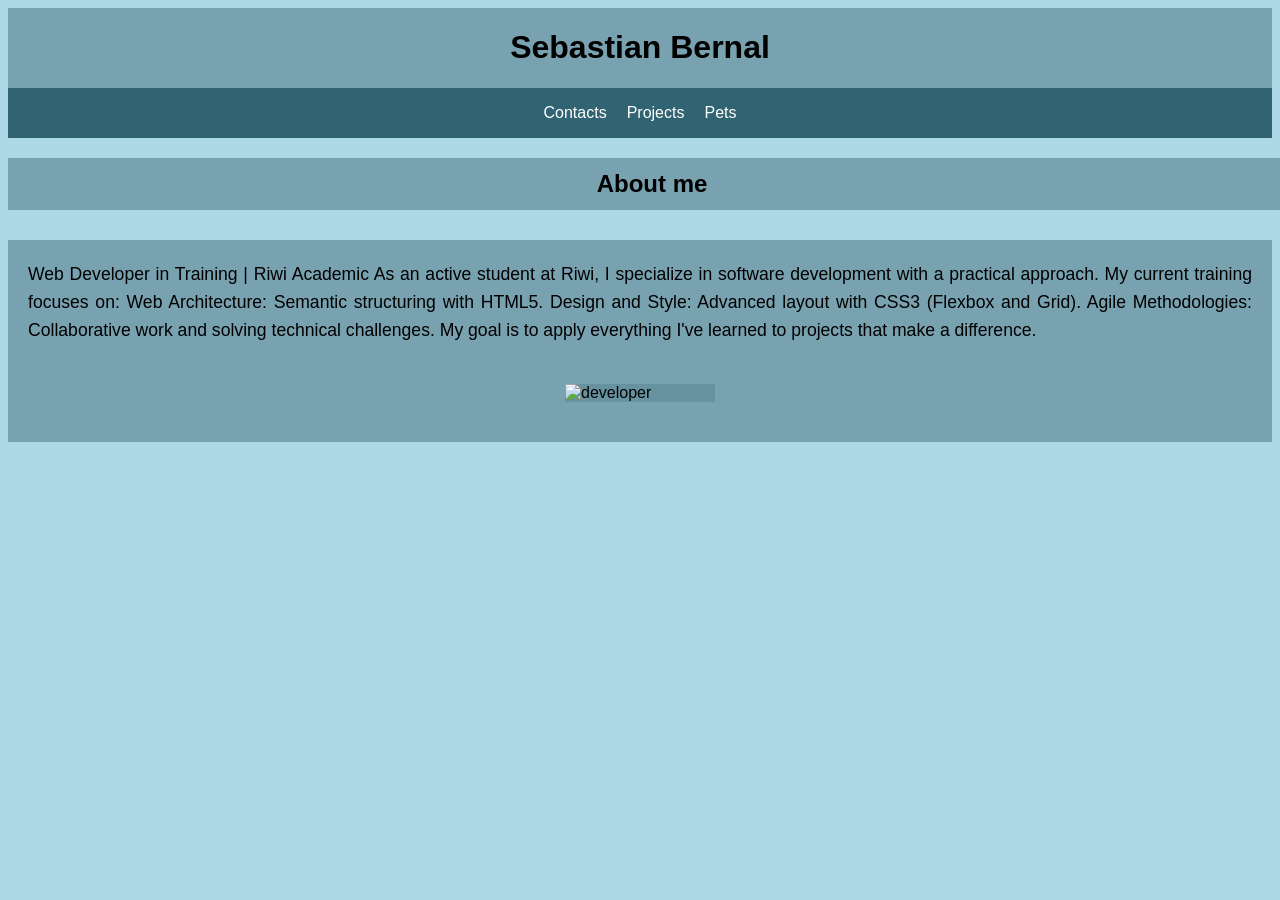
==== index.html @ fc09db9d "a" ====
<!DOCTYPE html>
<html lang="es">

<head>
    <meta charset="UTF-8">
    <meta name="viewport" content="width=device-width, initial-scale=1.0">
    <title>Portafolio</title>

    <!-- Fuentes de Google -->
    <link rel="preconnect" href="https://fonts.googleapis.com">
    <link rel="preconnect" href="https://fonts.gstatic.com" crossorigin>
    <link
        href="https://fonts.googleapis.com/css2?family=Google+Sans:ital,opsz,wght@0,17..18,400..700;1,17..18,400..700&display=swap"
        rel="stylesheet">

    <!-- Enlace CSS-->
    <link rel="stylesheet" href="./src/css/font_google.css">
</head>

<body>
    <header>
        <h1>Sebastian Bernal</h1>

    </header>
    <nav>
        <ul>
            <section><a href="./src/views/contacts.html">Contacts</a></section>
            <section><a href="./src/views/projects.html">Projects</a></section>
            <section><a href="./pets.html">Pets</a></section>
        </ul>
    </nav>
    <h2>About me</h2>
    <div>

        <p>Web Developer in Training | Riwi Academic
            As an active student at Riwi, I specialize in software development with a practical approach. My current
            training focuses on:
            Web Architecture: Semantic structuring with HTML5.
            Design and Style: Advanced layout with CSS3 (Flexbox and Grid).
            Agile Methodologies: Collaborative work and solving technical challenges.

            My goal is to apply everything I've learned to projects that make a difference.</p>
        <img src="./public/img/develop.jpeg" alt="developer" class="profile-img">
    </div>

    <footer></footer>
</body>

</html>
---- src/css/font_google.css ----
/* El "*" sirve para que sea aplicado globalmente */
* {
    font-family: "Google Sans", sans-serif;
}


a {
    text-decoration: none;
    color: white;
}



a:hover {
    color: rgb(128, 149, 156);
    flex-direction: row;
}

body {
    font-optical-sizing: auto;
    font-weight: 400;
    /* Peso normal para el texto */
    font-style: normal;
    font-variation-settings: "GRAD" 0;
    background-color: lightblue;
}

header {
    background-color: rgb(121, 162, 176);
    display: flex;
    justify-content: center;
    align-items: center;
}

nav {
    background-color: rgb(49, 100, 114);
    justify-content: center;
    display: flex;
}

/* Estilo para la lista del menú */
nav ul {
    list-style: none;
    padding: 0;
    display: flex;
    gap: 20px;
}



main {
    background-color: rgb(103, 147, 161);
}

h2 {
    margin-bottom: 30px;
    text-align: center;
    display: block;
    width: 100%;
    background-color: rgb(121, 162, 176);
    padding: 12px;

}

p {
    line-height: 1.6;
    font-size: 1.1rem;
    display: flex;
    margin: 0 auto;
    text-align: justify;
    padding: 20px;
    background-color: rgb(121, 162, 176);
}

div {
    background-color: rgb(121, 162, 176);
    font-optical-sizing: auto;
    font-weight: 100;
    font-variation-settings: "GRAD" 0;
    padding-bottom: 20px;

}

.profile-img {
    width: 150px;
    height: auto;
    background-color: rgb(103, 147, 161);
    display: block;
    margin: 20px auto;


}

.pets-profile-img {
    width: 350px;
    height: auto;
    background-color: rgb(103, 147, 161);
    display: block;
    margin: 20px auto;


}



.pets-h2 {
    text-align: center;
    width: 100%;
    margin: 0 auto;
    display: block;
    box-sizing: border-box;
}

.pets-p {
    text-align: center;
    margin-top: 15px;
    max-width: 300px;
    margin-left: auto;
    margin-right: auto;
    font-family: sans-serif;

}

.contenedor-formulario {
    display: flex;
    justify-content: center;
    align-items: center;
    gap: 10px;
}



.contenedor-grid {
    display: grid;
    grid-template-columns: repeat(3, 1fr);
    gap: 20px;
    margin: 40px auto;
}

.tarjeta {
    background-color: white;
    padding: 20px;
    border-radius: 8px;
    border: 1px solid #ccc;
    transition: transform 0.3s ease;

}

.tarjeta-mascota {
    padding: center;
}

.tarjeta-mascota img {
    display: flex;
    flex-direction: column;
    padding: 20px;
    min-height: 450px;
}

/* Contenedor principal */
.projects-container {
    display: flex;
    justify-content: center;
    gap: 25px;
    padding: 50px 20px;
    flex-wrap: wrap;
    background-color: #7493a1;
    /* El color oscuro que ya usas */
}

/* Estilo de la tarjeta */
.project-card {
    background-color: #89a9b8;
    /* Un tono un poco más claro que el fondo */
    border: 1px solid rgba(168, 218, 220, 0.4);
    /* Línea azul clarito muy delgada */
    border-radius: 15px;
    /* Bordes más redondeados */
    padding: 24px;
    width: 280px;
    display: flex;
    flex-direction: column;
    align-items: center;
    text-align: center;
    transition: all 0.3s ease;
    box-shadow: 0 10px 20px rgba(0, 0, 0, 0.1);
    /* Sombra suave para que flote */
}

/* Efecto al pasar el mouse */
.project-card:hover {
    transform: translateY(-10px);
    box-shadow: 0 15px 30px rgba(0, 0, 0, 0.2);
    border-color: #a8dadc;
}

/* Título del proyecto */
.project-card h3 {
    margin-bottom: 15px;
    font-size: 1.4rem;
    color: #1d3557;
    /* Un color más oscuro para que resalte */
}

/* Descripción */
.project-card p {
    font-size: 0.95rem;
    line-height: 1.5;
    color: #333;
    margin-bottom: 20px;
    flex-grow: 1;
    /* Esto hace que todos los botones queden alineados abajo */
}

/* Botón View on GitHub */
.project-card a {
    text-decoration: none;
    background-color: #1d3557;
    color: white;
    padding: 10px 20px;
    border-radius: 8px;
    font-weight: 600;
    font-size: 0.9rem;
    transition: background 0.3s;
}

.project-card a:hover {
    background-color: #457b9d;
}
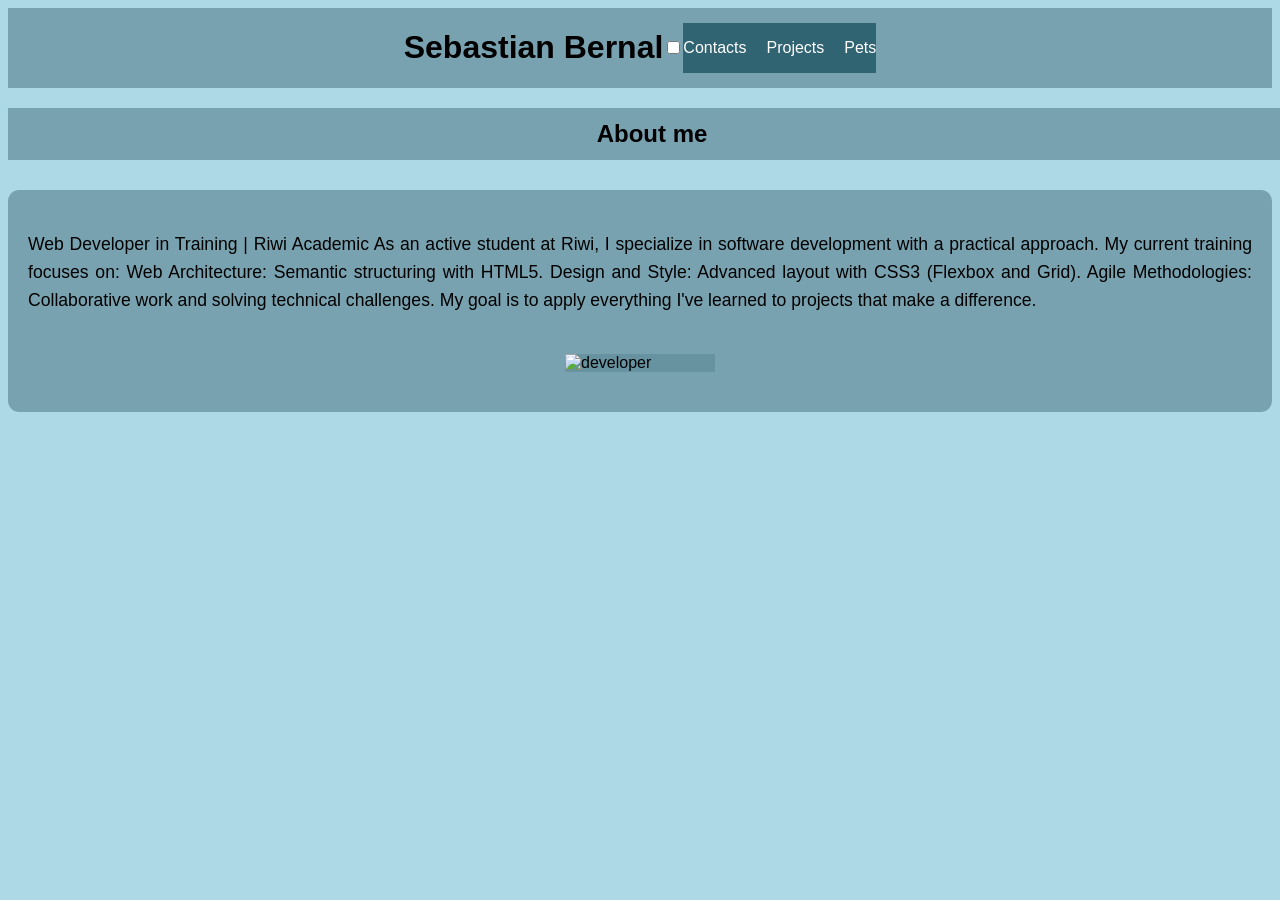
==== commit d55e2c51: "A" ====
--- a/index.html
+++ b/index.html
@@ -15,20 +15,27 @@
 
     <!-- Enlace CSS-->
     <link rel="stylesheet" href="./src/css/font_google.css">
+    <link rel="stylesheet" href="./src/css/menu.css">
 </head>
 
 <body>
+    
     <header>
         <h1>Sebastian Bernal</h1>
 
-    </header>
-    <nav>
+    
+    <input type = "checkbox" id="menu-toggle">
+    <label for="menu-toggle" class="menu-icon">☰</label>
+
+    <nav class="menu">
         <ul>
-            <section><a href="./src/views/contacts.html">Contacts</a></section>
-            <section><a href="./src/views/projects.html">Projects</a></section>
-            <section><a href="./pets.html">Pets</a></section>
+            <li><a href="./src/views/contacts.html">Contacts</a></li>
+            <li><a href="./src/views/projects.html">Projects</a></li>
+            <li><a href="./pets.html">Pets</a></li>
         </ul>
     </nav>
+    </header>
+    
     <h2>About me</h2>
     <div>
 
--- a/src/css/font_google.css
+++ b/src/css/font_google.css
@@ -73,11 +73,15 @@
 }
 
 div {
+    padding-top: 20px;
     background-color: rgb(121, 162, 176);
     font-optical-sizing: auto;
     font-weight: 100;
     font-variation-settings: "GRAD" 0;
     padding-bottom: 20px;
+    border-radius: 3mm 3mm 3mm 3mm;
+    border-top-left-radius: 3mm;
+    border-top-right-radius: 3mm;
 
 }
 
@@ -148,6 +152,9 @@
 
 .tarjeta-mascota {
     padding: center;
+    
+    transform: translateY(-3px); 
+    box-shadow: 0 4px 10px rgba(0,0,0,0.2);
 }
 
 .tarjeta-mascota img {
@@ -226,4 +233,4 @@
 
 .project-card a:hover {
     background-color: #457b9d;
-}+}
--- a/src/css/menu.css
+++ b/src/css/menu.css
@@ -0,0 +1,15 @@
+@media (min-width: 768px){
+    .menu{
+        opacity: 1;
+        transform: none;
+        max-height: none;
+        pointer-events: auto;
+    }
+    .menu-icon{
+        display:none;
+    }
+    .menu ul {
+        flex-direction: row;
+    }
+}
+
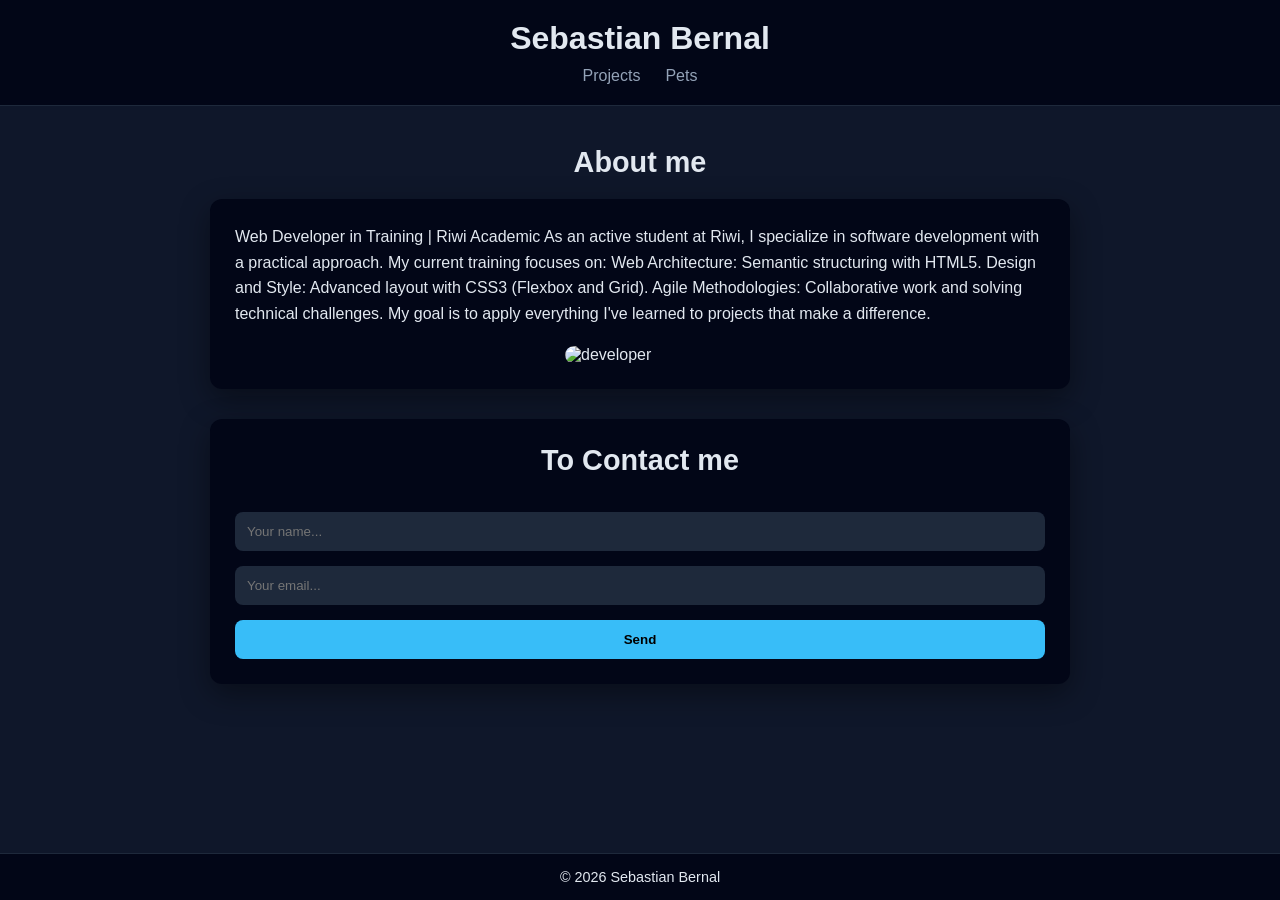
==== commit 4e052c56: "S" ====
--- a/index.html
+++ b/index.html
@@ -9,48 +9,59 @@
     <!-- Fuentes de Google -->
     <link rel="preconnect" href="https://fonts.googleapis.com">
     <link rel="preconnect" href="https://fonts.gstatic.com" crossorigin>
-    <link
-        href="https://fonts.googleapis.com/css2?family=Google+Sans:ital,opsz,wght@0,17..18,400..700;1,17..18,400..700&display=swap"
-        rel="stylesheet">
+    <link href="https://fonts.googleapis.com/css2?family=Google+Sans:ital,opsz,wght@0,17..18,400..700;1,17..18,400..700&display=swap" rel="stylesheet">
 
-    <!-- Enlace CSS-->
-    <link rel="stylesheet" href="./src/css/font_google.css">
+    <!-- Enlace CSS -->
+    <link rel="stylesheet" href="./src/css/style2.css">
     <link rel="stylesheet" href="./src/css/menu.css">
 </head>
 
 <body>
-    
+
     <header>
         <h1>Sebastian Bernal</h1>
+        <nav>
+            <ul>
+                <li><a href="./src/views/projects.html">Projects</a></li>
+                <li><a href="./pets.html">Pets</a></li>
+            </ul>
+        </nav>
+    </header>
 
-    
-    <input type = "checkbox" id="menu-toggle">
-    <label for="menu-toggle" class="menu-icon">☰</label>
+    <main>
+        <h2>About me</h2>
 
-    <nav class="menu">
-        <ul>
-            <li><a href="./src/views/contacts.html">Contacts</a></li>
-            <li><a href="./src/views/projects.html">Projects</a></li>
-            <li><a href="./pets.html">Pets</a></li>
-        </ul>
-    </nav>
-    </header>
-    
-    <h2>About me</h2>
-    <div>
+        <div>
+            <p>
+                Web Developer in Training | Riwi Academic
+                As an active student at Riwi, I specialize in software development with a practical approach. 
+                My current training focuses on:
+                Web Architecture: Semantic structuring with HTML5.
+                Design and Style: Advanced layout with CSS3 (Flexbox and Grid).
+                Agile Methodologies: Collaborative work and solving technical challenges.
 
-        <p>Web Developer in Training | Riwi Academic
-            As an active student at Riwi, I specialize in software development with a practical approach. My current
-            training focuses on:
-            Web Architecture: Semantic structuring with HTML5.
-            Design and Style: Advanced layout with CSS3 (Flexbox and Grid).
-            Agile Methodologies: Collaborative work and solving technical challenges.
+                My goal is to apply everything I've learned to projects that make a difference.
+            </p>
 
-            My goal is to apply everything I've learned to projects that make a difference.</p>
-        <img src="./public/img/develop.jpeg" alt="developer" class="profile-img">
-    </div>
+            <img src="./public/img/develop.jpeg" alt="developer">
+        </div>
 
-    <footer></footer>
+        <div class="contenedor-formulario">
+            <form action="#">
+                <h2>To Contact me</h2>
+
+                <input type="text" placeholder="Your name..." required>
+                <input type="email" placeholder="Your email..." required>
+
+                <button type="submit">Send</button>
+            </form>
+        </div>
+    </main>
+
+    <footer>
+        <p>© 2026 Sebastian Bernal</p>
+    </footer>
+
 </body>
 
 </html>
--- a/src/css/style2.css
+++ b/src/css/style2.css
@@ -0,0 +1,137 @@
+/* RESET */
+* {
+    margin: 0;
+    padding: 0;
+    box-sizing: border-box;
+}
+
+/* BASE */
+body {
+    font-family: 'Google Sans', sans-serif;
+    background: #0f172a;
+    color: #e2e8f0;
+    display: flex;
+    flex-direction: column;
+    min-height: 100vh;
+}
+
+/* HEADER */
+header {
+    background: #020617;
+    padding: 20px;
+    text-align: center;
+    border-bottom: 1px solid #1e293b;
+}
+
+header h1 {
+    font-size: 2rem;
+    margin-bottom: 10px;
+}
+
+/* NAV */
+nav ul {
+    display: flex;
+    justify-content: center;
+    gap: 25px;
+    list-style: none;
+}
+
+nav a {
+    text-decoration: none;
+    color: #94a3b8;
+    font-weight: 500;
+    transition: 0.3s;
+}
+
+nav a:hover {
+    color: #38bdf8;
+}
+
+/* MAIN */
+main {
+    flex: 1;
+    padding: 40px 20px;
+    max-width: 900px;
+    margin: auto;
+}
+
+/* ABOUT */
+main h2 {
+    text-align: center;
+    margin-bottom: 20px;
+    font-size: 1.8rem;
+}
+
+main div {
+    background: #020617;
+    padding: 25px;
+    border-radius: 12px;
+    box-shadow: 0 10px 30px rgba(0,0,0,0.4);
+}
+
+/* TEXTO */
+main p {
+    line-height: 1.6;
+    margin-bottom: 20px;
+}
+
+/* IMAGEN */
+main img {
+    width: 150px;
+    display: block;
+    margin: 0 auto;
+    border-radius: 10px;
+}
+
+/* FORMULARIO */
+.contenedor-formulario {
+    margin-top: 30px;
+}
+
+form {
+    display: flex;
+    flex-direction: column;
+    gap: 15px;
+}
+
+form h2 {
+    text-align: center;
+}
+
+input {
+    padding: 12px;
+    border-radius: 8px;
+    border: none;
+    background: #1e293b;
+    color: white;
+}
+
+input:focus {
+    outline: 1px solid #38bdf8;
+}
+
+/* BOTÓN */
+button {
+    padding: 12px;
+    border: none;
+    border-radius: 8px;
+    background: #38bdf8;
+    color: black;
+    font-weight: bold;
+    cursor: pointer;
+    transition: 0.3s;
+}
+
+button:hover {
+    background: #0ea5e9;
+}
+
+/* FOOTER */
+footer {
+    background: #020617;
+    text-align: center;
+    padding: 15px;
+    border-top: 1px solid #1e293b;
+    font-size: 0.9rem;
+}
+
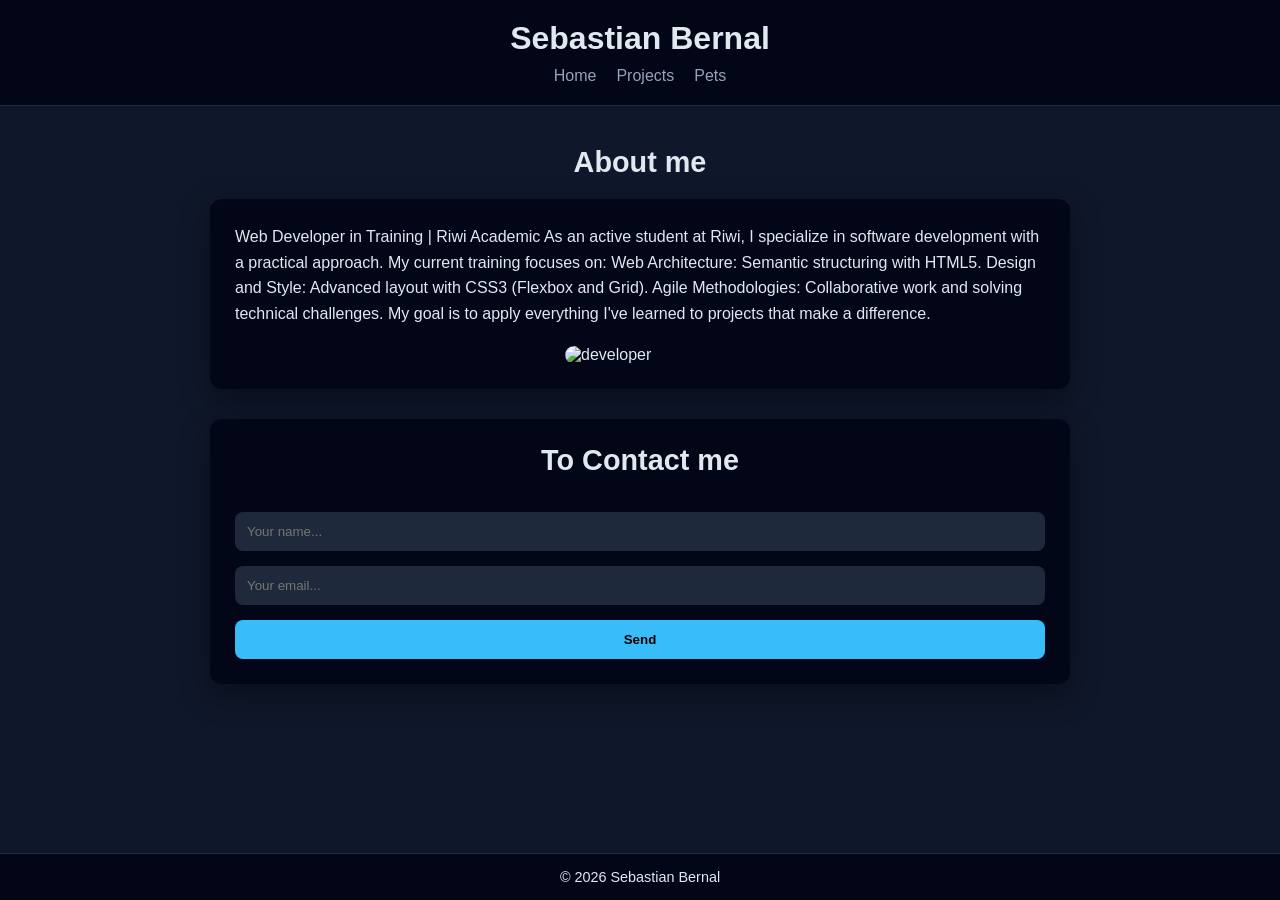
==== commit 95d6d3d7: "fix: Realice el nav en formato hamburguesa para pantallas pequeñas" ====
--- a/index.html
+++ b/index.html
@@ -13,19 +13,30 @@
 
     <!-- Enlace CSS -->
     <link rel="stylesheet" href="./src/css/style2.css">
-    <link rel="stylesheet" href="./src/css/menu.css">
+    <link rel="stylesheet" href="./src/css/styles3.css">
+
 </head>
 
 <body>
 
     <header>
         <h1>Sebastian Bernal</h1>
-        <nav>
-            <ul>
-                <li><a href="./src/views/projects.html">Projects</a></li>
-                <li><a href="./pets.html">Pets</a></li>
-            </ul>
-        </nav>
+
+    <input type="checkbox" id="menu-toggle">
+
+    <label for="menu-toggle" class="menu-icon">
+        <svg xmlns="http://www.w3.org/2000/svg" width="16" height="16" fill="currentColor" class="bi bi-list" viewBox="0 0 16 16">
+        <path fill-rule="evenodd" d="M2.5 12a.5.5 0 0 1 .5-.5h10a.5.5 0 0 1 0 1H3a.5.5 0 0 1-.5-.5m0-4a.5.5 0 0 1 .5-.5h10a.5.5 0 0 1 0 1H3a.5.5 0 0 1-.5-.5m0-4a.5.5 0 0 1 .5-.5h10a.5.5 0 0 1 0 1H3a.5.5 0 0 1-.5-.5"/>
+        </svg>  
+    </label>
+
+    <nav class="menu">
+        <ul>
+            <li><a href="./index.html">Home</a></li>
+            <li><a href="./src/views/projects.html">Projects</a></li>
+            <li><a href="./pets.html">Pets</a></li>
+        </ul>
+    </nav>
     </header>
 
     <main>
--- a/src/css/styles3.css
+++ b/src/css/styles3.css
@@ -0,0 +1,49 @@
+#menu-toggle {
+    display: none;
+}
+.menu-icon {
+    display: none;
+    cursor: pointer;
+}
+.menu ul {
+    display: flex;
+    gap: 20px;
+    list-style: none;
+}
+
+@media (max-width: 768px) {
+
+    /* mostrar icono */
+    .menu-icon {
+        display: block;
+        
+        right: 20px;
+        top: 20px;
+    }
+
+    /* ocultar menú por defecto */
+    .menu {
+        position: absolute;
+        top: 70px;
+        left: 0;
+        width: 100%;
+        background: #020617;
+
+        max-height: 0;
+        overflow: hidden;
+
+        transition: 0.3s;
+    }
+
+    /* menú en columna */
+    .menu ul {
+        flex-direction: column;
+        text-align: center;
+        padding: 10px 0;
+    }
+
+    /*cuando el checkbox está activo */
+    #menu-toggle:checked ~ .menu {
+        max-height: 200px;
+    }
+}
